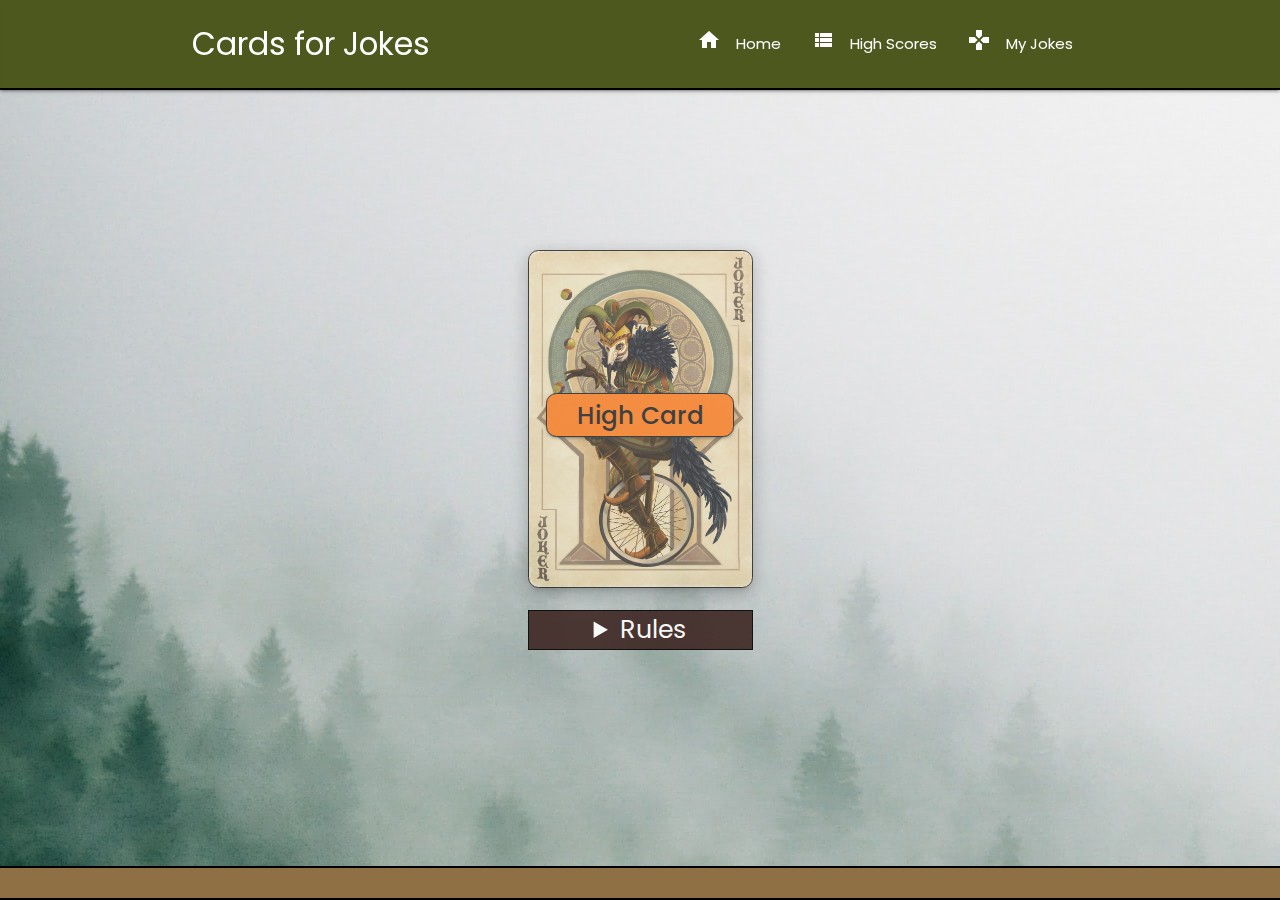
==== index.html @ 349d4200 "Merge pull request #46 from danielstewart914/changeSettingsModal" ====
<!DOCTYPE html>
<html lang="en">
  <head>
    <meta charset="UTF-8" />
    <meta http-equiv="X-UA-Compatible" content="IE=edge" />
    <meta name="viewport" content="width=device-width, initial-scale=1.0" />

    <!-- Google fonts -->
    <link
      href="https://fonts.googleapis.com/icon?family=Material+Icons"
      rel="stylesheet"
    />
    <link
      href="https://fonts.googleapis.com/css2?family=Poppins&display=swap"
      rel="stylesheet"
    />
    <!-- Materialize CSS Framework -->
    <link
      rel="stylesheet"
      href="https://cdnjs.cloudflare.com/ajax/libs/materialize/1.0.0/css/materialize.min.css"
    />
    <!-- CSS link -->
    <link rel="stylesheet" href="./assets/css/styles.css">

    <title>Cards for Jokes</title>
  </head>
  <body class="flow-text">

    <!-- Navbar  -->
    <nav class="nav-wrapper valign-wrapper">
      <div class="container">
        <a href="#" class="brand-logo white-text">Cards for Jokes</a>
        <a href="#" class="sidenav-trigger black-text" data-target="mobile-links">
          <i class="material-icons white-text">menu</i>
        </a>
        <ul class="right hide-on-med-and-down">
            <li><a class="white-text" href="index.html"><i class="material-icons left white-text">home</i>Home</a></li>
            <li><a class="white-text" href="highscores.html"><i class="material-icons left white-text">view_list</i>High Scores</a></li>
            <li><a class="white-text" href="myjokes.html"><i class="material-icons left white-text">gamepad</i>My Jokes</a></li>
          </ul>
      </div>
    </nav>
    <!-- Side nav trigger for small screens -->
    <ul class="sidenav lime darken-2 center-align white-text" id="mobile-links">
        <li><a href="index.html"><i class="material-icons left white-text">home</i></a></li>
        <li><a href="highscores.html"><i class="material-icons left white-text">view_list</i></a></li>
        <li><a href="myjokes.html"><i class="material-icons left white-text">gamepad</i></a></li>
    </ul>
    <main>
      <div class="games container">
    <!-- Game Choices -->
    <div id="welcome-display" class="welcome invisible">
      Welcome&nbsp;
      <span id="user-name"></span>
      &nbsp;
      <button id="change-user-settings" class="waves-effect waves-light btn brown darken-4 white-text">Change Name</button>
    </div>
        <!-- High Card Wins -->
        <div class="center-align gameTile">
          <a id="highCardGame" class="game-heading game-card card-back card-overlay z-depth-3" href="">
            <h5 class="game-heading card name orange accent-4">High Card</h5>
          </a>
          <details>
            <summary class="brown darken-4 white-text">Rules</summary>
            <ul id="rulesBox" class="grey darken-3 white-text">
              <div class="row">
                <div id="rules" class="col">              
                    <div class="card-content">
                      <p>High card wins.</p>
                    </div>                  
                </div>
              </div>
            </ul>
          </details>
        </div>

        <!-- War -->
        <div class="center-align gameTile hidden">
          <a data-target="modal1" class="game-heading game-card card-back card-overlay z-depth-3" href="#">
            <h5 data-target="modal1" class="game-heading card name orange accent-4">War</h5>
          </a>
          <details>
            <summary class="brown darken-4 white-text">Rules</summary>
            <ul id="rulesBox" class="grey darken-3 white-text">
              <div class="row">
                <div id="rules" class="col">              
                    <div class="card-content">
                      <p>Coming Soon</p>
                    </div>                  
                </div>
              </div>
            </ul>
          </details>
        </div>

        <!-- Black Jack -->
        <div class="center-align gameTile hidden">
          <a data-target="modal1" class="game-heading game-card card-back card-overlay z-depth-3" href="#">
            <h5 data-target="modal1" class="game-heading card name orange accent-4">Black Jack</h5>
          </a>
          <details>
            <summary class="brown darken-4 white-text">Rules</summary>
            <ul id="rulesBox" class="grey darken-3 white-text">
              <div class="row">
                <div id="rules" class="col">              
                    <div class="card-content">
                      <p>Coming Soon</p>
                    </div>                  
                </div>
              </div>
            </ul>
          </details>
        </div>

        <!-- Solitaire -->
        <div class="center-align gameTile hidden">
          <a data-target="modal1" class="game-heading game-card card-back card-overlay z-depth-3" href="#">
            <h5 data-target="modal1" class="game-heading card name orange accent-4">Solitaire</h5>
          </a>
          <details>
            <summary class="brown darken-4 white-text">Rules</summary>
            <ul id="rulesBox" class="grey darken-3 white-text">
              <div class="row">
                <div id="rules" class="col">              
                    <div class="card-content">
                      <p>Coming Soon</p>
                    </div>                  
                </div>
              </div>
            </ul>
          </details>
        </div>
      </div>
      <div class="card-row" id="bottomCardRow"></div>
    </main>

     <!-- Modal Structure -->
  <div id="user-modal" class="modal">
    <div class="modal-content center-align">
        <div class="form-group">
            <h6>Who is playing?</h6>
            <input type="text" id="username-entry" class="form-control" placeholder="Enter your name here"
              required />
          </div>
      <h6>Pick your theme:</h6>
    </div>
   <div class="row">
        <div class="theme"><img data-theme="0" class="deck" src="https://deckofcardsapi.com/static/img/back.png"></div>
        <div class="theme"><img data-theme="1" class="deck" src="./assets/images/batman-card-theme.jpeg"></div>
        <div class="theme"><img data-theme="2" class="deck" src="./assets/images/awkward-turtle-card-theme.jpg"></div>
        <div class="theme"><img data-theme="3" class="deck" src="./assets/images/mountain-deck-theme.jpg"></div>
        <div class="theme"><img data-theme="4" class="deck" src="./assets/images/humming-bird-deck-theme.jpg"></div>
        <div class="theme"><img data-theme="5" class="deck" src="https://deckofcardsapi.com/static/img/back.png"></div>
    </div>
    <div class="modal-footer orange accent-4">
      <span id="name-entry-error"></span>
      <button id="play-game" class="waves-effect waves-light btn brown darken-4 white-text">PLAY GAME</button>
      <button id="save-user-settings" class="waves-effect waves-light btn brown darken-4 white-text hidden">Save</button>
    </div>
  </div>

    <!-- jquery -->
    <script src="https://code.jquery.com/jquery-3.6.0.min.js"></script>
    <!-- Materialize JS -->
    <script src="https://cdnjs.cloudflare.com/ajax/libs/materialize/1.0.0/js/materialize.min.js"></script>
    <script src="./assets/js/main.js"></script>
  </body>
</html>
---- assets/css/styles.css ----
:root {
    --card-width: 
}

body {
    display: flex;
    flex-flow: column;
    height: 100vh;
    font-family: 'Poppins', sans-serif;
    background-image: url(../images/background.jpg);
    background-attachment: fixed;
}   

body .modal {
    width: 75vw;
}

main {
    height: 300%;
    display: flex;
    flex: 1;
    flex-direction: column; 
    
}

nav {
    display: flex;
    position: fixed;
    background-color: #4D581E;
    z-index: 4;
    height: 6rem;
    font-family:'Poppins', sans-serif;
    border-bottom: black solid 2px;
}

.sidenav {
    width: 6rem;
    border-right: solid black 1px;
}

.black-text {
    font-size: 1.5rem;
}

.games {
    display: flex;
    flex-direction: row;
    justify-content: center;
    align-items: center;
    flex-wrap: wrap;
    padding: 3rem;
    height: 100vh;
    width: 100vw;
    margin-top: 0rem;
}

.game-card {
    display: flex;
    justify-content: center;
    align-items: center;
    border: 0.1rem solid black;
    border-radius: 1rem;
    aspect-ratio: 2 / 3;
    width: 10rem;
    margin: 1rem;
    margin-bottom: 1.5rem;
    color: black;
    z-index: 1;
    opacity: 0.7;
}

.game-card:hover {
    transform: scale(1.05);
    opacity: 1;
   
}

.game-heading {
    font-weight: 500;
    width: 90%;
    font-family:'Poppins', sans-serif;
    padding: .5rem;
    border-radius: 0.7rem;
    border: black 1px solid;
}

.card-row {
    padding: 1rem 0;
    overflow: hidden;
    display: flex;
    justify-content: center;
    position: fixed;
    bottom: 0;
    width: 150%;
    left: -25%;
}

.card-back {
    background-image: url(../images/jokercard.jpeg);
    background-size: 102% 101%;
    background-position: center;
    width: 15rem;
    z-index: 0;
}

.card-row > img {
    height: 3.5rem;
    margin: 0.5rem;
}

summary {
    border: black solid 1px;
    opacity: 0.9;
    margin: 1rem;
}

#user-modal {
    border: solid black 2px;
}

.modal-footer {
    border-top: solid black 1px;
}

.theme {
    display: inline;
    margin-left: 1.75%;
}

.row {
    text-align: center;
}

.deck {
    width: 24%;
    aspect-ratio: 2 / 3;
    border: solid black 2px;
    border-radius: 0.7rem;
} 

#rulesBox {
    display: flex;
    border: black solid 1px;
    opacity: 0.7;
    align-content: center;
    justify-content: center;
    margin: 1rem;
}

#myJokes {
    margin-top: 4rem;
    font-family:'Poppins', sans-serif;
}

#jokeBox {
    border: solid black 1px;
    width: 22rem;
}

#bottomCardRow {
    border: black 2px solid;
    background-color: #8E7044;
    z-index: 4;
}

.userDeck {
    opacity: 1;
}

.gameBox {
    opacity: 1;
    border: solid black 1px;;
    background-image:url(../images/fleur.jpeg);

}

.gameBox:hover {
    transform: scale(1);
}

.userDeck:hover {
    transform: scale(1);
}

.selected-theme {

    border: 0.5rem solid #ff6d00;

}

.welcome {
    position: absolute;
    top: 6.5rem;
    right: 1rem;
    display: flex;
    justify-content: flex-end;
    align-items: center;
}

.invisible {
    visibility: hidden;
}

.hidden {
    display: none;
}

@media screen and (min-width: 768px) {
    .deck {
        width: 18%;
    }
}

@media screen and (min-width: 992px) {
    .deck {
        width: 12%;
    }
}
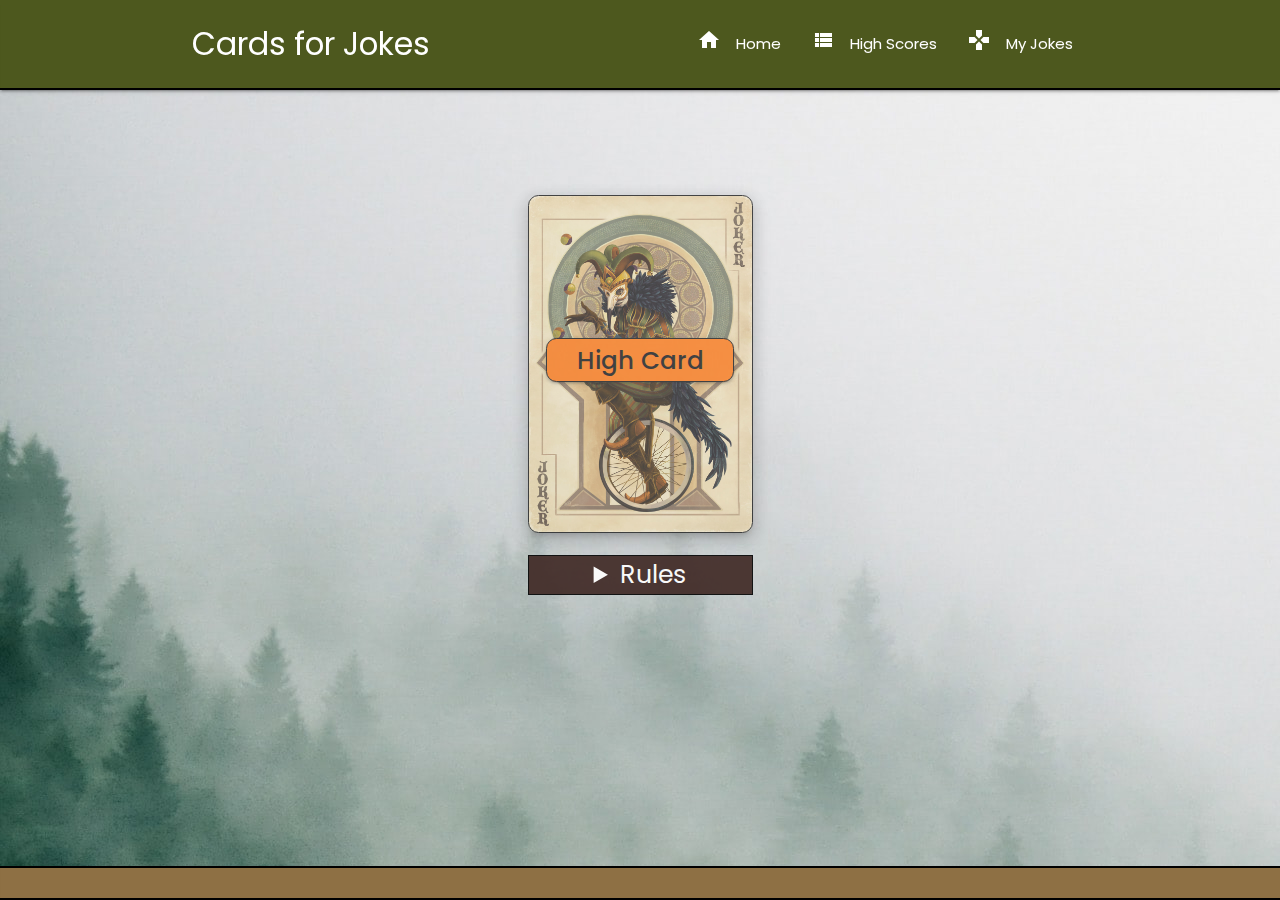
==== commit 08ba5f67: "Added joker card as deck theme option" ====
--- a/index.html
+++ b/index.html
@@ -50,10 +50,11 @@
       <div class="games container">
     <!-- Game Choices -->
     <div id="welcome-display" class="welcome invisible">
+      <img id="theme-display" src="" alt="Deck Theme" class="small-card">
       Welcome&nbsp;
       <span id="user-name"></span>
       &nbsp;
-      <button id="change-user-settings" class="waves-effect waves-light btn brown darken-4 white-text">Change Name</button>
+      <button id="change-user-settings" class="waves-effect waves-light btn brown darken-4 white-text">Change</button>
     </div>
         <!-- High Card Wins -->
         <div class="center-align gameTile">
@@ -146,11 +147,12 @@
     </div>
    <div class="row">
         <div class="theme"><img data-theme="0" class="deck" src="https://deckofcardsapi.com/static/img/back.png"></div>
-        <div class="theme"><img data-theme="1" class="deck" src="./assets/images/batman-card-theme.jpeg"></div>
-        <div class="theme"><img data-theme="2" class="deck" src="./assets/images/awkward-turtle-card-theme.jpg"></div>
+        <div class="theme"><img data-theme="1" class="deck" src="./assets/images/batman-deck-theme.jpg"></div>
+        <div class="theme"><img data-theme="2" class="deck" src="./assets/images/awkward-turtle-deck-theme.jpg"></div>
         <div class="theme"><img data-theme="3" class="deck" src="./assets/images/mountain-deck-theme.jpg"></div>
         <div class="theme"><img data-theme="4" class="deck" src="./assets/images/humming-bird-deck-theme.jpg"></div>
-        <div class="theme"><img data-theme="5" class="deck" src="https://deckofcardsapi.com/static/img/back.png"></div>
+        <div class="theme"><img data-theme="5" class="deck" src="./assets/images/mountain-deck-theme-2.jpg"></div>
+        <div class="theme"><img data-theme="6" class="deck" src="./assets/images/jokercard.jpeg"></div>
     </div>
     <div class="modal-footer orange accent-4">
       <span id="name-entry-error"></span>
--- a/assets/css/styles.css
+++ b/assets/css/styles.css
@@ -1,5 +1,6 @@
 :root {
-    --card-width: 
+    --card-width: ;
+    --cardThemeUrl: url(../images/jokercard.jpeg);
 }
 
 body {
@@ -20,7 +21,7 @@
     display: flex;
     flex: 1;
     flex-direction: column; 
-    
+    padding-bottom: 110px;
 }
 
 nav {
@@ -49,7 +50,7 @@
     align-items: center;
     flex-wrap: wrap;
     padding: 3rem;
-    height: 100vh;
+    height: calc( 100vh - 110px );
     width: 100vw;
     margin-top: 0rem;
 }
@@ -96,16 +97,21 @@
 }
 
 .card-back {
-    background-image: url(../images/jokercard.jpeg);
+    background-image: var(--cardThemeUrl);
     background-size: 102% 101%;
     background-position: center;
     width: 15rem;
     z-index: 0;
 }
 
-.card-row > img {
+.card-row > img, .small-card {
     height: 3.5rem;
     margin: 0.5rem;
+    border-radius: 0.2rem;
+}
+
+.small-card {
+    border: 1px solid #000;
 }
 
 summary {
@@ -132,7 +138,7 @@
 }
 
 .deck {
-    width: 24%;
+    width: 20%;
     aspect-ratio: 2 / 3;
     border: solid black 2px;
     border-radius: 0.7rem;
@@ -155,6 +161,7 @@
 #jokeBox {
     border: solid black 1px;
     width: 22rem;
+    flex-direction: column;
 }
 
 #bottomCardRow {
@@ -205,14 +212,24 @@
     display: none;
 }
 
-@media screen and (min-width: 768px) {
-    .deck {
-        width: 18%;
-    }
+#jokeBox {
+    display: flex;
+    justify-content: center;
+    border: 0;
+    width: 100%;
+    font-family: 'Poppins', sans-serif;
+    font-size: 1.2rem;
+    color: blue;
+}
+
+#label {
+    background-color: rgba(0, 0, 0, 0.309);
+    color: white;
+    margin: 1rem;
 }
 
 @media screen and (min-width: 992px) {
     .deck {
-        width: 12%;
+        width: 10%;
     }
 }
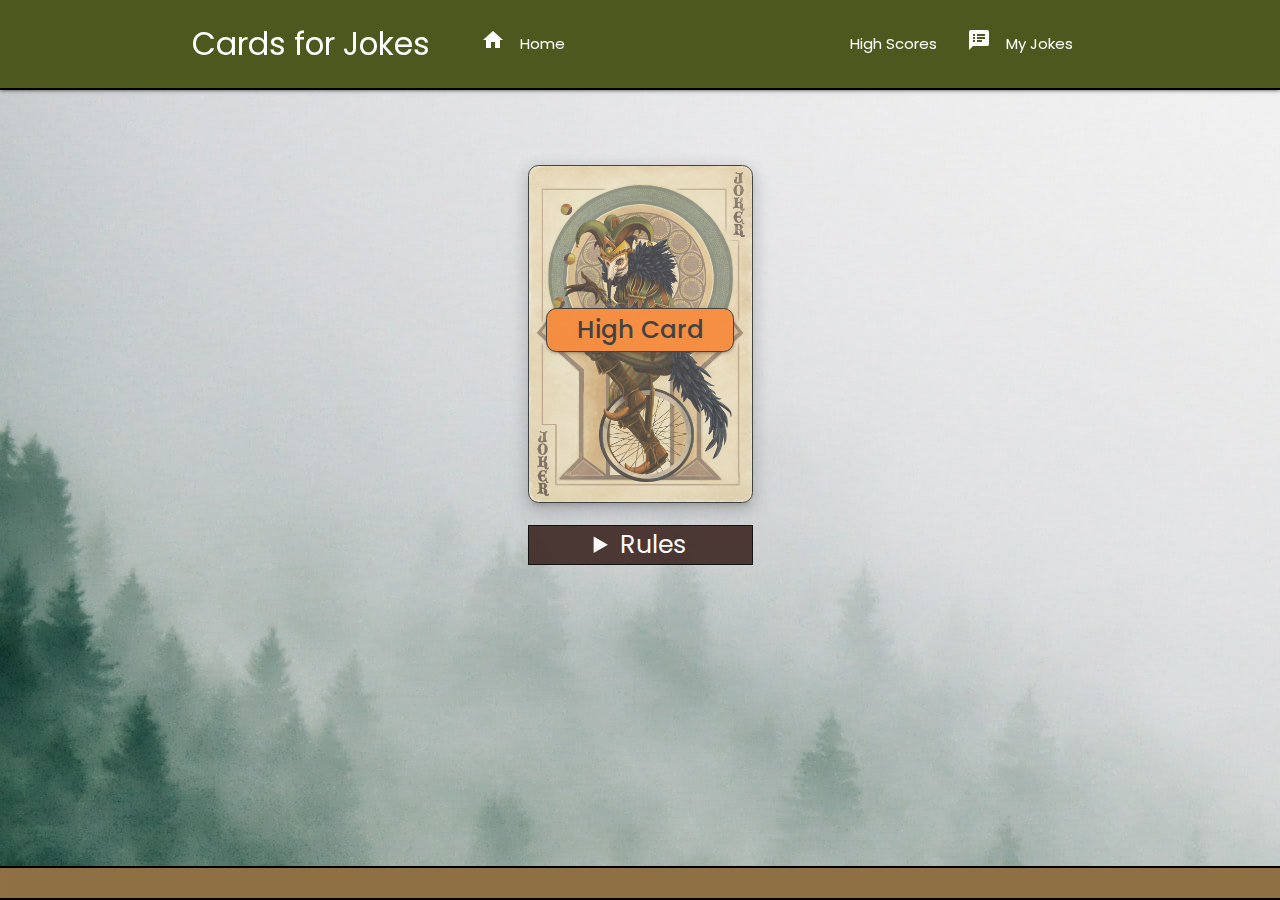
==== commit 810491b1: "updated icons" ====
--- a/index.html
+++ b/index.html
@@ -35,8 +35,8 @@
         </a>
         <ul class="right hide-on-med-and-down">
             <li><a class="white-text" href="index.html"><i class="material-icons left white-text">home</i>Home</a></li>
-            <li><a class="white-text" href="highscores.html"><i class="material-icons left white-text">view_list</i>High Scores</a></li>
-            <li><a class="white-text" href="myjokes.html"><i class="material-icons left white-text">gamepad</i>My Jokes</a></li>
+            <li><a class="white-text" href="highscores.html"><i class="material-icons left white-text">scoreboard</i>High Scores</a></li>
+            <li><a class="white-text" href="myjokes.html"><i class="material-icons left white-text">speaker_notes</i>My Jokes</a></li>
           </ul>
       </div>
     </nav>
--- a/assets/css/styles.css
+++ b/assets/css/styles.css
@@ -17,10 +17,9 @@
 }
 
 main {
-    height: 300%;
-    display: flex;
-    flex: 1;
+    display: flex;
     flex-direction: column; 
+    justify-content: center;
     padding-bottom: 110px;
 }
 
@@ -43,16 +42,23 @@
     font-size: 1.5rem;
 }
 
-.games {
+.games, .game-play {
     display: flex;
     flex-direction: row;
     justify-content: center;
     align-items: center;
     flex-wrap: wrap;
-    padding: 3rem;
-    height: calc( 100vh - 110px );
+    padding: 0 3rem;
     width: 100vw;
-    margin-top: 0rem;
+    margin-top: 150px;
+}
+
+.game-play {
+    margin-top: 110px;
+}
+
+.jokes {
+    margin-top: 90px;
 }
 
 .game-card {
@@ -222,10 +228,26 @@
     color: blue;
 }
 
-#label {
+#joke-container {
+    font-size: 1.2rem;
+
+}
+.label {
     background-color: rgba(0, 0, 0, 0.309);
     color: white;
     margin: 1rem;
+    padding: .5em;
+    width: 90%;
+}
+
+.game-over {
+    width: fit-content;
+    background-color: #1E5848;
+    margin-left: 45%;
+}
+
+.restart-btn {
+    margin-left: 20%;
 }
 
 @media screen and (min-width: 992px) {
@@ -233,3 +255,39 @@
         width: 10%;
     }
 }
+
+@media screen and (max-width: 768px) {
+   .brand-logo {    
+        font-size: 1.5rem !important;
+    }
+    .mobile-card {
+        width: 20vw !important;
+    }
+    .drawPile {
+        order: 1;
+        width: 100%;
+        display: flex;
+        align-items: center;
+        flex-direction: column;
+    }
+    .drawnCard {
+        width: 50%;
+        display: flex;
+        align-items: center;
+        flex-direction: column;
+    }
+
+    .game-card {
+        border-radius: 0.4rem;
+    }
+
+    .label {
+        width: 20vw;
+        font-size: 0.8em;
+    }
+
+   }
+
+ 
+
+
